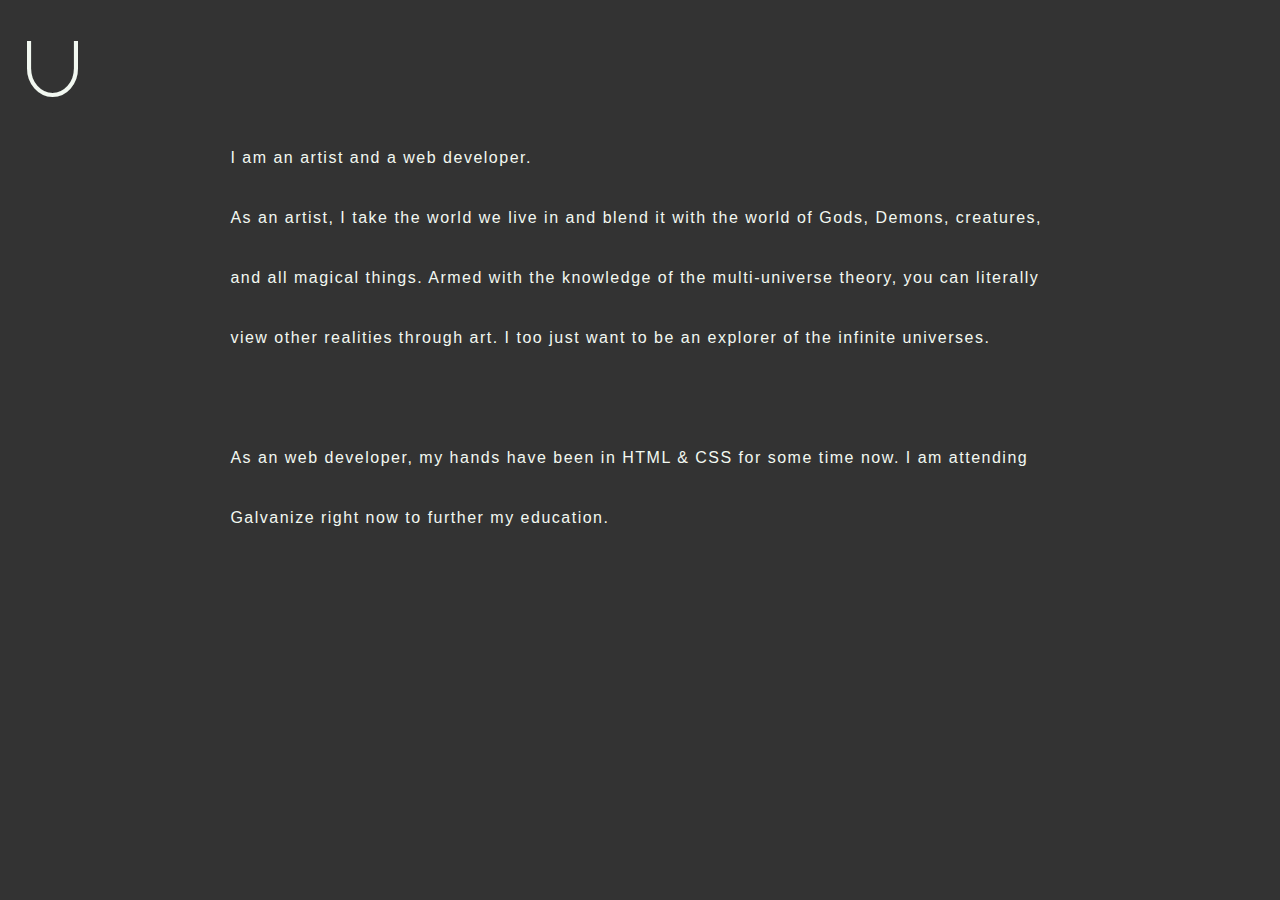
==== about_uumoss.html @ 14396203 "first" ====
<!doctype html>
<!--[if lt IE 7]>      <html class="no-js lt-ie9 lt-ie8 lt-ie7" lang=""> <![endif]-->
<!--[if IE 7]>         <html class="no-js lt-ie9 lt-ie8" lang=""> <![endif]-->
<!--[if IE 8]>         <html class="no-js lt-ie9" lang=""> <![endif]-->
<!--[if gt IE 8]><!--> 
<html class="no-js" lang=""> <!--<![endif]-->
    <head>
        <meta charset="utf-8">
        <meta http-equiv="X-UA-Compatible" content="IE=edge,chrome=1">
        <title>Uumoss the Web Company for your creative needs.</title>
        <meta name="description" content="">
        <meta name="viewport" content="width=device-width, initial-scale=1">
        <link rel="apple-touch-icon" href="apple-touch-icon.png">

		<!-- Normalize -->
        <link rel="stylesheet" href="css/normalize.min.css">
        <!-- Font Awesome -->
		<link href="css/font-awesome.min.css" rel="stylesheet" type="text/css">
		<!-- My Styles -->
		<link href="css/style.css" rel="stylesheet" type="text/css" />
			
		<link href="css/animation.css" rel="stylesheet" type="text/css" />
		
		<script src="https://ajax.googleapis.com/ajax/libs/jquery/3.2.0/jquery.min.js"></script>
		
		
		
		<link rel="stylesheet" href="https://cdnjs.cloudflare.com/ajax/libs/animate.css/3.5.2/animate.min.css">

<script>				
					$(document).ready(function() {
						$('body').fadeIn('slow');
				});
			
</script>
        
    </head>

<body>
	
	
<header>
	    
	        <a id="u" href="index.html"><p> U </p></a>
		        
	  
	      
	        
</header>
	
	<div id="expect">

			      				
<p>
	I am an artist and a web developer. <br> As an artist, I take the world we live in and blend it with the world of Gods, Demons, creatures, and all magical things. Armed with the knowledge of the multi-universe theory, you can literally view other realities through art. I too just want to be an explorer of the infinite universes. <br> <br> As an web developer, my hands have been in HTML & CSS for some time now. I am attending Galvanize right now to further my education. 
</p>
	
		</div>

	
</body>


<style>
	    
	    body{display: none;}
	    
</style>
---- css/style.css ----
@charset "UTF-8";
/*Fonts from Google Fonts*/
@import url(http://fonts.googleapis.com/css?family=Lato:100,300,400,700,900,100italic,300italic,400italic,700italic,900italic);
/* ==========================================================================
   TITLE: Project Name
   AUTHOR: Author
   ORIGIN DATE: Oct 03, 2015 v1
   LAST UPDATED: Oct 22, 2015
   WEBSITE: www.site.com
========================================================================== */

/*CSS RESETS*/
/* html5doctor.com Reset v1.6.1 - http://cssreset.com */
html,body,div,span,object,iframe,h1,h2,h3,h4,h5,h6,p,blockquote,pre,abbr,address,cite,code,del,dfn,em,img,ins,kbd,q,samp,small,strong,sub,sup,var,b,i,dl,dt,dd,ol,ul,li,fieldset,form,label,legend,table,caption,tbody,tfoot,thead,tr,th,td,article,aside,canvas,details,figcaption,figure,footer,header,hgroup,menu,nav,section,summary,time,mark,audio,video{margin:0;padding:0;border:0;outline:0;font-size:100%;vertical-align:baseline;background:transparent}body{line-height:1}article,aside,details,figcaption,figure,footer,header,hgroup,menu,nav,section{display:block}nav ul{list-style:none}blockquote,q{quotes:none}blockquote:before,blockquote:after,q:before,q:after{content:none}a{margin:0;padding:0;font-size:100%;vertical-align:baseline;background:transparent}ins{background-color:#ff9;color:#000;text-decoration:none}mark{background-color:#ff9;color:#000;font-style:italic;font-weight:bold}del{text-decoration:line-through}abbr[title],dfn[title]{border-bottom:1px dotted;cursor:help}table{border-collapse:collapse;border-spacing:0}hr{display:block;height:1px;border:0;border-top:1px solid #ccc;margin:1em 0;padding:0}input,select{vertical-align:middle}

/*Personal RESETS*/
html, body {height: 100%;} /*Allows for one-page layout*/
h1, h2, h3, h4, h5, h6 {font-weight: normal;}
a {text-decoration: none;}
li {list-style: none;}
button {outline:none;}

/* ===============
    ALL: IE Fixes
   =============== */

.ie7 .title {
    padding-top: 20px;
}


/* ===== Initializr Styles ==================================================
   Author: Jonathan Verrecchia - verekia.com/initializr/responsive-template
   ========================================================================== */


@font-face {
		font-family: "von_font";
		font: Helvetica, Helvetica Neue, Arial,;
	src: local(von_font), url(../vonique_64/Vonique%2064.ttf) format('opentype');
}


body {
    background-color: rgb(51,51,51);
    overflow: hidden;
}

header{
	position: fixed;
	width:100%;
}

header p{
	font: 5em von_font;
	color: #F2F8F1;
	
}

#u{
	margin: 2%;
}

nav a{
	Float:right;
	color: #F2F8F1;
	opacity: .5;
	white-space: nowrap;
	margin-top:2%;
	margin-right: 3%;
	padding-bottom: .2%;
	letter-spacing: 1.5px;
}

nav{
	font-size: 1.5em;
	font-family: helvetica;
	}


#wrapper{
	width:99.7%;
	height:100%;
	text-align: center;
	z-index:-10;
}

#title{
	font: 13em von_font;
	color: #F2F8F1;
	opacity: .1;
	display: block;
	padding:12% 0 12% 0;
}

#t-menu{
	margin-left: 20%;
	margin-top:20% ;
	opacity: 0;
	font-size: 4.3em;
	font-family: helvetica;
}

#t-menu a{
	display: block;
	color: #F2F8F1;
	text-decoration: none;
	letter-spacing: 1.5px;
	text-align: left;
	padding-top: 2%;
}


span{
	font-size: 1.5em;
	position: relative;
	top: 75px;
	margin-right: 5%;
	display:inline-block;
}

#examples{

	display: block;
	letter-spacing: 1.5px;
}

#websites{
	font: 2em Helvetica, Helvetica Neue, Arial;
	width:80%;
	height: 200px;
	background-color: rgba(0, 0, 0, 0);
	border: 3px solid #F2F8F1;
	color:#F2F8F1;
	text-align: center;
	margin-left: 10%;
}

#art{
	font: 2em Helvetica, Helvetica Neue, Arial;
	width:80%;
	height: 200px;
	background-color: rgba(0, 0, 0, 0);
	border: 3px solid #F2F8F1;
	color:#F2F8F1;
	text-align: center;
	margin-left: 10%;
	margin-bottom: 5%;
	margin-top: -5%;
}


#port p{
	margin-top:5%;
}

#portbtns{
	display:none ;
	width:80%;
	margin-left: 6%;
	border: 3px solid #F2F8F1;
	padding:3%;
}

#portbtns img{
	display:block;
	width:40%;
	margin-top: .5%;
	margin-left: 30%;
}

#a-portbtns{
	display:none ;
	margin-left: 10%;
	border: 3px solid #F2F8F1;
	width:60%;
	padding:3% 3% 3% 15%;
	overflow-y: scroll;
	height:300px;
}

#a-portbtns a{
	padding: 2%;
	display: inline-block;
	margin: 0 auto;
}

#expect{
	font: .5em Helvetica, Helvetica Neue, Arial;
	line-height: 60px;
	letter-spacing: 1.5px;
	width:65%;
	color:#F2F8F1;
	margin-left: 10%;
	padding:10% 0% 10% 8%;
}

#expect p{
	padding: 10%, 0, 10%, 0;
	}

#e-t{
	font-size:3em;
	margin-left: 15%;
	margin-top: 5%;
}

ul{
	width:70%;
	margin: 0 auto;
}

li{
	padding: 5% 0 0 0;
	text-align: left;
}

#contact{
	width:100%;
	padding:17% 0% 10% 0;
}

form{
	width:80%;
	margin:0 auto;
}

input{
	width:30%;
	height:50px;
	margin-bottom: 5%;
	font: 1em Helvetica, Helvetica Neue, Arial;
	color:rgb(51,51,51);
}

#name{
	
}

#email{
	margin-left: 10%;
}


#contact span{
	display:block;
	color:#F2F8F1;!important;
}

textarea{
	font: 1em Helvetica, Helvetica Neue, Arial;
	width:100%;
	height:280px;
}

#send{
	font: 1.2em Helvetica, Helvetica Neue, Arial;
	width:20%;
	height:50px;
	background-color:rgba(0,0,0,0);
	margin-top: 2%; 
	margin-left: 75%;
	color:#F2F8F1;
	font-size: 1.2em;
	
}

#social{
	margin-left: -2%;
	margin-bottom: .5%;
	
}

svg{
	width:50px;
	height:50px;
	margin-left: 2%;
	color: rgb(110,111,107);
	fill: currentColor;
	
}

#footer{
	font: .5em Helvetica, Helvetica Neue, Arial;
	width:100%;
	color:#F2F8F1;
	position: fixed;
	bottom:5px;
	opacity: .2;
}
	
}

@media only screen and (min-width: 300px){
	
#title{
	font-size: 1em;

}

#t-menu{
	font-size: 3em;
}

#u{
	display: block;
}

span{
	top: 20px;
}

header p{
	font-size: 3em;
}

nav{
	font-size: .8em;
}

#examples{
	padding:30% 0% 20% 0;
	}

#expect p{
	font-size:1.5em;
}

#expect li {
	font-size: 1em;
	text-align: center;
}
	
input{
	font-size: .8em;
}

textarea{
	font-size: .8em;
}

#send{
	font-size: 1em;
	width:20%;
	height:50px;
}

#port{
	font-size: 1.5em;
}

#portbtns img{
	width:60%;
	margin-left: 21.5%;
}

#mission{
	font-size: 1em ;
	line-height: 50px;
}

ul{
	width:85%;
	line-height: 25px;
}

svg{
	width: 40px;
	height:40px;
}
	
}

@media only screen and (min-width: 300px){
	
#title{
	font-size: 5em;
	padding:15% 0 15% 0;
}

#t-menu{
	font-size: 3em;
}

#u{
	display: block;
}

span{
	top: 20px;
}

header p{
	font-size: 3em;
}

nav{
	font-size: .8em;
}

#examples{
	padding:30% 0% 20% 0;
	}

#expect p{
	font-size:1.5em;
}

#expect li {
	font-size: 1em;
	text-align: center;
}
	
input{
	font-size: .8em;
}

textarea{
	font-size: .8em;
}

#send{
	font-size: 1em;
	width:20%;
	height:50px;
}

#port{
	font-size: 1.5em;
}

#portbtns img{
	width:60%;
	margin-left: 21.5%;
}

#mission{
	font-size: 1em ;
	line-height: 50px;
}

ul{
	width:85%;
	line-height: 25px;
}

svg{
	width: 40px;
	height:40px;
}
	
}

@media only screen and (min-width: 800px) {
	
#title{
	font-size: 6.5em;
	padding:10% 0 10% 0;
}

#t-menu{
	font-size: 4em;
}

span{
	top: 40px;
}

header p{
	font-size: 4em;
}

nav{
	font-size: 1em;
}

#examples{
	padding:20% 0% 20% 0;
	}

#expect p{
	font-size:1.5em;
	line-height: 45px;
}

	
input{
	font-size: .8em;
}

textarea{
	font-size: .8em;
}

#send{
	font-size: 1.2em;
}

#port{
	font-size: 1.5em;
}

#portbtns img{
	width:60%;
	margin-left: 21.5%;
}

#execpt{
	font-size:1em;
}

#mission{
	font-size: 1.2em ;
	line-height: 80px;
}

ul{
	width:85%;
	line-height: 35px;
}

}

@media only screen and (min-width: 1100px) {
	
#title{
	font-size: 8em;
	padding:10% 0 10% 0;
}

#t-menu{
	font-size: 4.3em;
}

span{
	top: 48px;
}

header p{
	font-size: 5em;
}

nav{
	font-size: 1em;
}

#expect p{
	font-size:2em;
	line-height: 60px;
}
	
input{
	font-size: .8em;
}

textarea{
	font-size: .8em;
}

#send{
	font-size: 1.2em;
}

#port{
	font-size: 2em;
}

#portbtns img{
	width:40%;
	margin-left: 30%;
}

#execpt{
	font-size:1em;
}

#mission{
	font-size: 1.2em ;
}

ul{
	width:75%;
}
	
}

@media only screen and (min-width: 1400px) and (max-width:1799px) {
	
#title{
	font-size: 10em;
	padding:12% 0 12% 0;
}

span{
	top: 58px;
}

header p{
	font-size: 5em;
}

nav{
	font-size: 1em;
}

#expect p{
	font-size:2em;
	line-height: 60px;
}

input{
	font-size: 1em;
}

textarea{
	font-size: 1em;
}

#send{
	font-size: 1.2em;
}

#port{
	font-size: 2em;
	
}

#portbtns img{
	width:40%;
	margin-left: 30%;
}

#execpt{
	font-size:1em;
}

#mission{
	font-size: 1.4em ;
}

ul{
	width:69%;
}
	
}

@media only screen and (min-width: 1800px) {
	
#title{
	font-size: 10em;
	padding:12% 0 12% 0;
}

span{
	top: 58px;
}

header p{
	font-size: 5em;
}

nav{
	font-size: 1.5em;
}

#expect p{
	font-size:3em;
	line-height: 60px;
}

input{
	font-size: 1em;
}

textarea{
	font-size: 1em;
}

#send{
	font-size: 1.2em;
}

#port{
	font-size: 2em;
	
}

#portbtns img{
	width:40%;
	margin-left: 30%;
}

#execpt{
	font-size:.5em;
}

#mission{
	font-size: 1.4em ;
}

ul{
	width:69%;
}
	
}
























/* ==========================================================================
   Print styles
   ========================================================================== */

@media print {
    *,
    *:before,
    *:after {
        background: transparent !important;
        color: #000 !important;
        box-shadow: none !important;
        text-shadow: none !important;
    }

    a,
    a:visited {
        text-decoration: underline;
    }

    a[href]:after {
        content: " (" attr(href) ")";
    }

    abbr[title]:after {
        content: " (" attr(title) ")";
    }

    a[href^="#"]:after,
    a[href^="javascript:"]:after {
        content: "";
    }

    pre,
    blockquote {
        border: 1px solid #999;
        page-break-inside: avoid;
    }

    thead {
        display: table-header-group;
    }

    tr,
    img {
        page-break-inside: avoid;
    }

    img {
        max-width: 100% !important;
    }

    p,
    h2,
    h3 {
        orphans: 3;
        widows: 3;
    }

    h2,
    h3 {
        page-break-after: avoid;
    }
}
---- css/animation.css ----
@charset "UTF-8";
/*Fonts from Google Fonts*/
@import url(http://fonts.googleapis.com/css?family=Lato:100,300,400,700,900,100italic,300italic,400italic,700italic,900italic);
/* ==========================================================================
   TITLE: Project Name
   AUTHOR: Author
   ORIGIN DATE: Oct 03, 2015 v1
   LAST UPDATED: Oct 22, 2015
   WEBSITE: www.site.com
========================================================================== */

/* nav a */
.hvr-underline-from-left {
  display: inline-block;
  vertical-align: middle;
  -webkit-transform: perspective(1px) translateZ(0);
  transform: perspective(1px) translateZ(0);
  box-shadow: 0 0 1px transparent;
  position: relative;
  overflow: hidden;
}
.hvr-underline-from-left:before {
  content: "";
  position: absolute;
  z-index: -1;
  left: 0;
  right: 100%;
  bottom: 0;
  background: #F2F8F1;
  height: 4px;
  -webkit-transition-property: right;
  transition-property: right;
  -webkit-transition-duration: 0.3s;
  transition-duration: 0.3s;
  -webkit-transition-timing-function: ease-out;
  transition-timing-function: ease-out;
}
.hvr-underline-from-left:hover:before, .hvr-underline-from-left:focus:before, .hvr-underline-from-left:active:before {
  right: 0;
}

nav a{
	transition-duration: all 2s linear 2s;
	-webkit-transition-duration: all 2s linear 2s;
	-ms-transition-duration: all 2s linear 2s;
	-o-transition-duration: all 2s linear 2s;
	-moz-transition-duration: all 2s linear 2s;
}
/* nav a */

/* examples */

.btn{
	display: block;
  -webkit-transform: perspective(1px) translateZ(0);
  transform: perspective(1px) translateZ(0);
  box-shadow: 0 0 1px transparent;
  -webkit-transition-duration: 0.3s;
  transition-duration: 0.3s;
  -webkit-transition-property: transform;
  transition-property: transform;
}

.btn:hover{
	-webkit-transform: scale(1.1);
  transform: scale(1.1);
}

/* examples */



/* social */
.hvr-grow {
  display: inline-block;
  vertical-align: middle;
  -webkit-transform: perspective(1px) translateZ(0);
  transform: perspective(1px) translateZ(0);
  box-shadow: 0 0 1px transparent;
  -webkit-transition-duration: 0.3s;
  transition-duration: 0.3s;
  -webkit-transition-property: transform;
  transition-property: transform;
}
.hvr-grow:hover, .hvr-grow:focus, .hvr-grow:active {
  -webkit-transform: scale(1.1);
  transform: scale(1.1);
}
/* social */


/* U anime */




#u:hover + #uu{
	display:block;
	
	-webkit-animation: fadein 3s; /* Safari, Chrome and Opera > 12.1 */
       -moz-animation: fadein 3s; /* Firefox < 16 */
        -ms-animation: fadein 3s; /* Internet Explorer */
         -o-animation: fadein 3s; /* Opera < 12.1 */
            animation: fadein 3s;
}

#uu{
	display: none;
}




/* U anime */


@keyframes fadein {
    from { opacity: 0; }
    to   { opacity: 1; }
}

/* Firefox < 16 */
@-moz-keyframes fadein {
    from { opacity: 0; }
    to   { opacity: 1; }
}

/* Safari, Chrome and Opera > 12.1 */
@-webkit-keyframes fadein {
    from { opacity: 0; }
    to   { opacity: 1; }
}

/* Internet Explorer */
@-ms-keyframes fadein {
    from { opacity: 0; }
    to   { opacity: 1; }
}

/* Opera < 12.1 */
@-o-keyframes fadein {
    from { opacity: 0; }
    to   { opacity: 1; }
}












/*  title Back Pulse */



#title:hover{

	-webkit-animation: pluse 1; /* Safari, Chrome and Opera > 12.1 */
       -moz-animation: pluse 1s; /* Firefox < 16 */
        -ms-animation: pluse 1s; /* Internet Explorer */
         -o-animation: pluse 1s; /* Opera < 12.1 */
            animation: pluse 1s;

animation-iteration-count: infinite;
animation-timing-function: linear;
}


@keyframes pluse {
    0%{opacity: .1}
    20%{opacity: .3}
    50%{opacity: .6}
    80%{opacity: .3}
    100%{opacity: .1}

@-webkit-keyframes pluse {
    0%{opacity: .1}
    20%{opacity: .3}
    50%{opacity: .6}
    80%{opacity: .3}
    100%{opacity: .1}
}

@-moz-keyframes pluse {
    0%{opacity: .1}
    20%{opacity: .3}
    50%{opacity: .6}
    80%{opacity: .3}
    100%{opacity: .1}
}

@-ms-keyframes pluse {
    0%{opacity: .1}
    20%{opacity: .3}
    50%{opacity: .6}
    80%{opacity: .3}
    100%{opacity: .1}
}

@-o-keyframes pluse {
    0%{opacity: .1}
    20%{opacity: .3}
    50%{opacity: .6}
    80%{opacity: .3}
    100%{opacity: .1}
}
/*  title Back Pulse */
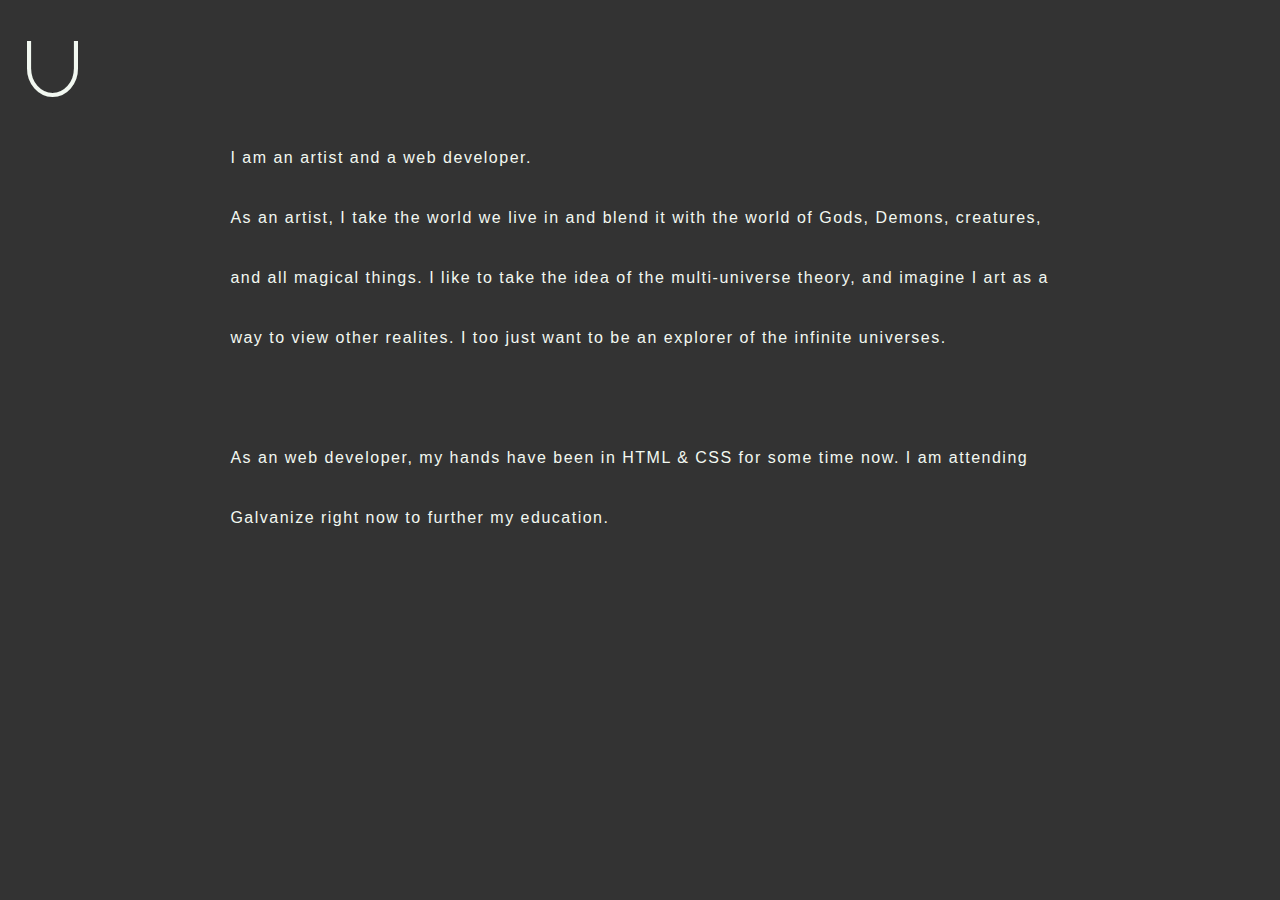
==== commit a4a7ed16: "edited some words" ====
--- a/about_uumoss.html
+++ b/about_uumoss.html
@@ -3,7 +3,7 @@
 <!--[if lt IE 7]>      <html class="no-js lt-ie9 lt-ie8 lt-ie7" lang=""> <![endif]-->
 <!--[if IE 7]>         <html class="no-js lt-ie9 lt-ie8" lang=""> <![endif]-->
 <!--[if IE 8]>         <html class="no-js lt-ie9" lang=""> <![endif]-->
-<!--[if gt IE 8]><!--> 
+<!--[if gt IE 8]><!-->
 <html class="no-js" lang=""> <!--<![endif]-->
     <head>
         <meta charset="utf-8">
@@ -19,51 +19,52 @@
 		<link href="css/font-awesome.min.css" rel="stylesheet" type="text/css">
 		<!-- My Styles -->
 		<link href="css/style.css" rel="stylesheet" type="text/css" />
-			
+
 		<link href="css/animation.css" rel="stylesheet" type="text/css" />
-		
+
 		<script src="https://ajax.googleapis.com/ajax/libs/jquery/3.2.0/jquery.min.js"></script>
-		
-		
-		
+
+
+
 		<link rel="stylesheet" href="https://cdnjs.cloudflare.com/ajax/libs/animate.css/3.5.2/animate.min.css">
 
-<script>				
+<script>
 					$(document).ready(function() {
 						$('body').fadeIn('slow');
 				});
-			
+
 </script>
-        
+
     </head>
 
 <body>
-	
-	
+
+
 <header>
-	    
+
 	        <a id="u" href="index.html"><p> U </p></a>
-		        
-	  
-	      
-	        
+
+
+
+
 </header>
-	
+
 	<div id="expect">
 
-			      				
+
 <p>
-	I am an artist and a web developer. <br> As an artist, I take the world we live in and blend it with the world of Gods, Demons, creatures, and all magical things. Armed with the knowledge of the multi-universe theory, you can literally view other realities through art. I too just want to be an explorer of the infinite universes. <br> <br> As an web developer, my hands have been in HTML & CSS for some time now. I am attending Galvanize right now to further my education. 
+	I am an artist and a web developer. <br> As an artist, I take the world we live in and blend it with the world of Gods, Demons, creatures, and all magical things. I like to take the idea of the multi-universe theory, and imagine I art as a way to view other realites. I too just want to be an explorer of the infinite universes. <br> <br> As an web developer, my hands have been in HTML & CSS for some time now. I am attending Galvanize right now to further my education.
+
 </p>
-	
+
 		</div>
 
-	
+
 </body>
 
 
 <style>
-	    
+
 	    body{display: none;}
-	    
-</style>+
+</style>
